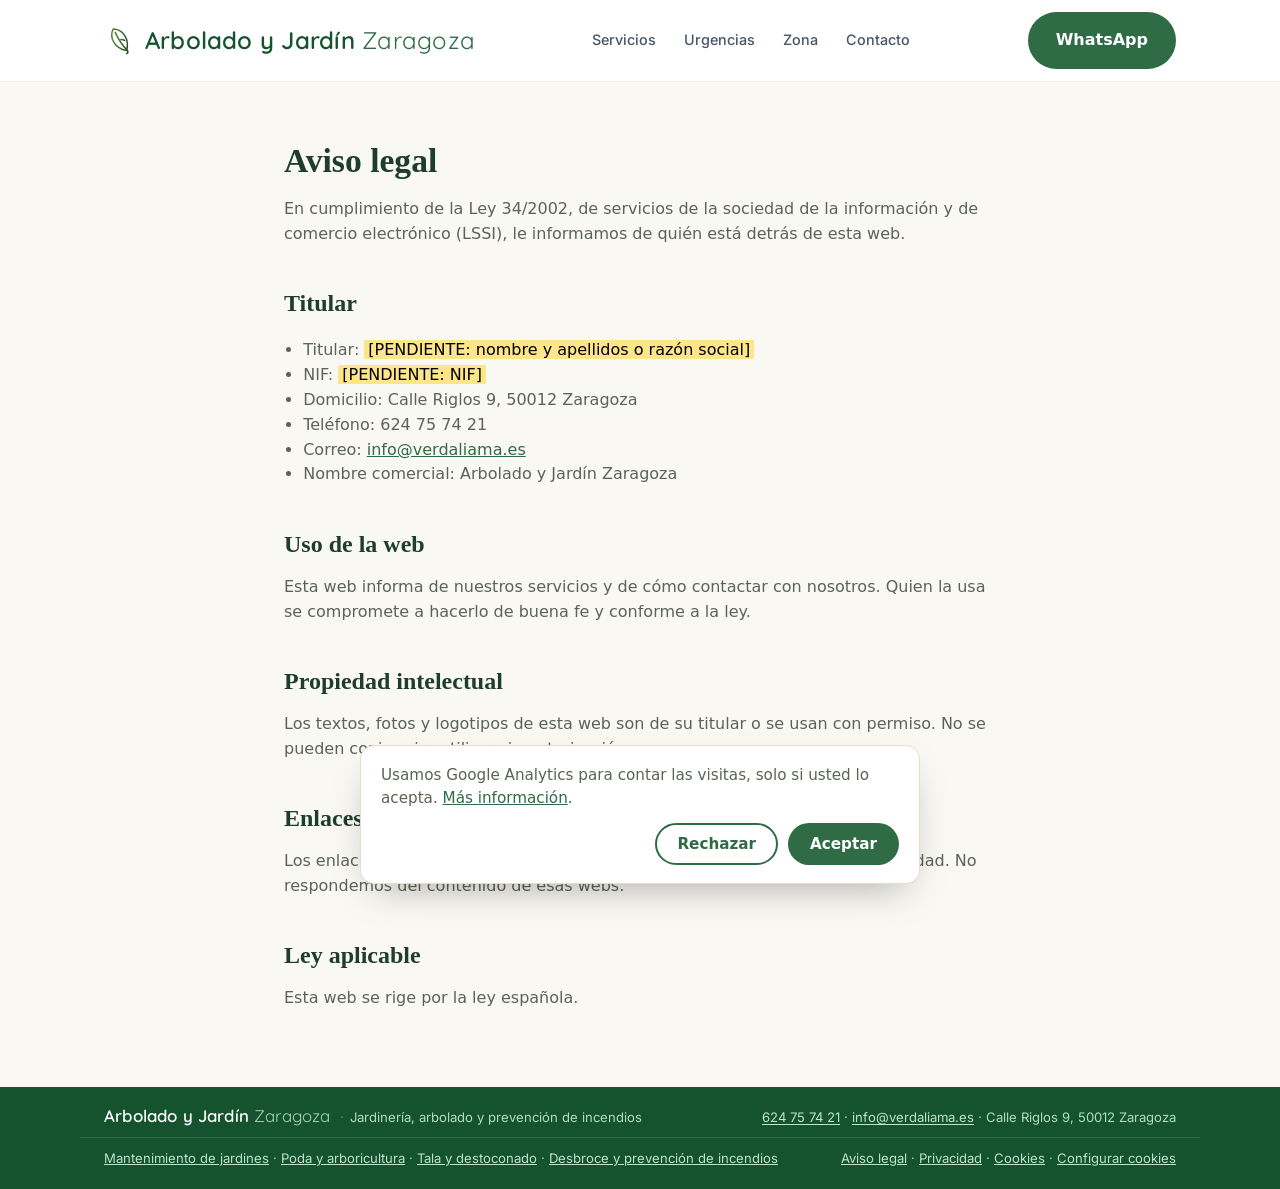
==== aviso-legal.html @ be9f530a "Renovación de la web: páginas por servicio, fotos reales, legales y cookies - Fotos de IA sustituida" ====
<!doctype html>
<html lang="es">
<head>
<meta charset="UTF-8">
<meta name="viewport" content="width=device-width, initial-scale=1">
<title>Aviso legal | Arbolado y Jardín Zaragoza</title>
<meta name="description" content="Aviso legal de Arbolado y Jardín Zaragoza.">
<link rel="canonical" href="https://arboladoyjardinzaragoza.es/aviso-legal.html">
<meta name="theme-color" content="#14532d">
<link rel="icon" href="img/verdalia-favicon.svg" type="image/svg+xml">
<meta property="og:type" content="website">
<meta property="og:locale" content="es_ES">
<meta property="og:site_name" content="Arbolado y Jardín Zaragoza">
<meta property="og:title" content="Aviso legal | Arbolado y Jardín Zaragoza">
<meta property="og:description" content="Aviso legal de Arbolado y Jardín Zaragoza.">
<meta property="og:url" content="https://arboladoyjardinzaragoza.es/aviso-legal.html">
<meta property="og:image" content="https://arboladoyjardinzaragoza.es/img/fotos/tala-pino-junto-a-viviendas.webp">
<link rel="preconnect" href="https://fonts.googleapis.com">
<link rel="preconnect" href="https://fonts.gstatic.com" crossorigin>
<link href="https://fonts.googleapis.com/css2?family=Inter:wght@400;500;600;700&family=Quicksand:wght@400;600&display=swap" rel="stylesheet">
<link rel="stylesheet" href="css/styles.css">
<script src="js/cookies.js"></script>
</head>
<body>

<header class="site-header">
  <div class="container header-inner">
    <a class="logo" href="" aria-label="Arbolado y Jardín Zaragoza, inicio">
      <img class="logo-mark" src="img/verdalia-hoja.svg" alt="" aria-hidden="true">
      <span class="logo-text">Arbolado y Jardín<span> Zaragoza</span></span>
    </a>
    <nav class="nav" id="nav">
      <a href="#servicios">Servicios</a>
      <a href="#expres">Urgencias</a>
      <a href="#zona">Zona</a>
      <a href="#contacto">Contacto</a>
    </nav>
    <div class="header-actions">
      <a class="btn btn-primary btn-header" href="https://wa.me/34624757421?text=%5BJARDINERIA%5D%20Hola%2C%20vengo%20de%20arboladoyjardinzaragoza.es.%20Os%20cuento%20qu%C3%A9%20necesito%20y%20d%C3%B3nde%3A%20" target="_blank" rel="noopener">WhatsApp</a>
      <button class="nav-toggle" id="nav-toggle" aria-label="Abrir menú" aria-controls="nav" aria-expanded="false">
        <span></span><span></span><span></span>
      </button>
    </div>
  </div>
</header>

<main>

  <section class="section">
    <div class="container prosa">
      <h1>Aviso legal</h1>
      
<p>En cumplimiento de la Ley 34/2002, de servicios de la sociedad de la información y de comercio electrónico (LSSI), le informamos de quién está detrás de esta web.</p>
<h2>Titular</h2>
<ul>
<li>Titular: <mark class="pendiente">[PENDIENTE: nombre y apellidos o razón social]</mark></li>
<li>NIF: <mark class="pendiente">[PENDIENTE: NIF]</mark></li>
<li>Domicilio: Calle Riglos 9, 50012 Zaragoza</li>
<li>Teléfono: 624 75 74 21</li>
<li>Correo: <a href="mailto:info@verdaliama.es">info@verdaliama.es</a></li>
<li>Nombre comercial: Arbolado y Jardín Zaragoza</li>
</ul>
<h2>Uso de la web</h2>
<p>Esta web informa de nuestros servicios y de cómo contactar con nosotros. Quien la usa se compromete a hacerlo de buena fe y conforme a la ley.</p>
<h2>Propiedad intelectual</h2>
<p>Los textos, fotos y logotipos de esta web son de su titular o se usan con permiso. No se pueden copiar ni reutilizar sin autorización.</p>
<h2>Enlaces</h2>
<p>Los enlaces a otras webs (WhatsApp, Google Maps) se ofrecen para su comodidad. No respondemos del contenido de esas webs.</p>
<h2>Ley aplicable</h2>
<p>Esta web se rige por la ley española.</p>

    </div>
  </section>

</main>

<footer class="site-footer">
  <div class="container footer-inner">
    <p class="footer-firma">
      <span class="logo-text">Arbolado y Jardín<span> Zaragoza</span></span>
      <span class="footer-sep">·</span>Jardinería, arbolado y prevención de incendios
    </p>
    <p class="footer-contacto"><a href="tel:+34624757421">624 75 74 21</a> · <a href="mailto:info@verdaliama.es">info@verdaliama.es</a> · Calle Riglos 9, 50012 Zaragoza</p>
  </div>
  <div class="container footer-inner footer-links">
    <p><a href="servicios/mantenimiento-de-jardines.html">Mantenimiento de jardines</a> · <a href="servicios/poda-de-arboles.html">Poda y arboricultura</a> · <a href="servicios/tala-y-destoconado.html">Tala y destoconado</a> · <a href="servicios/desbroce-y-prevencion-de-incendios.html">Desbroce y prevención de incendios</a></p>
    <p><a href="aviso-legal.html">Aviso legal</a> · <a href="privacidad.html">Privacidad</a> · <a href="cookies.html">Cookies</a> · <a href="#" data-cookies-config>Configurar cookies</a></p>
  </div>
</footer>

<script>
  (function () {
    var toggle = document.getElementById('nav-toggle');
    var nav = document.getElementById('nav');
    if (!toggle || !nav) return;
    function closeNav() {
      nav.classList.remove('open');
      toggle.classList.remove('open');
      toggle.setAttribute('aria-expanded', 'false');
    }
    toggle.addEventListener('click', function () {
      var abierto = nav.classList.toggle('open');
      toggle.classList.toggle('open', abierto);
      toggle.setAttribute('aria-expanded', abierto ? 'true' : 'false');
    });
    nav.querySelectorAll('a').forEach(function (a) { a.addEventListener('click', closeNav); });
  })();
</script>

</body>
</html>
---- css/styles.css ----
:root {
  --verde-950: #14532d;
  --verde-900: #1f3d2b;
  --verde-700: #2f6b45;
  --verde-500: #418a57;
  --verde-100: #eaf3ec;
  --crema: #faf8f3;
  --tierra: #6b5a45;
  --texto: #26301f;
  --texto-suave: #5a6455;
  --slate-600: #475569;
  --slate-900: #0f172a;
  --radius: 14px;
  --max-width: 1120px;
}

* { box-sizing: border-box; }

html { scroll-behavior: smooth; }

body {
  margin: 0;
  font-family: "Segoe UI", system-ui, -apple-system, sans-serif;
  color: var(--texto);
  background: var(--crema);
  line-height: 1.55;
}

h1, h2, h3 {
  font-family: Georgia, "Times New Roman", serif;
  color: var(--verde-900);
  margin: 0 0 .5em;
}

h1 { font-size: 2.6rem; line-height: 1.15; }
h2 { font-size: 2rem; text-align: center; }
h3 { font-size: 1.2rem; }

p { margin: 0 0 1em; color: var(--texto-suave); }

.container {
  max-width: var(--max-width);
  margin: 0 auto;
  padding: 0 24px;
}

/* Header */
.site-header {
  position: sticky;
  top: 0;
  background: rgba(255, 255, 255, .95);
  backdrop-filter: blur(8px);
  border-bottom: 1px solid #f0f0ee;
  z-index: 10;
}

.header-inner {
  display: flex;
  align-items: center;
  justify-content: space-between;
  padding-top: 12px;
  padding-bottom: 12px;
  gap: 16px;
}

.logo {
  display: inline-flex;
  align-items: center;
  gap: .55rem;
  text-decoration: none;
}
.logo-mark { height: 2rem; width: auto; display: block; }
.logo-text {
  font-family: "Quicksand", system-ui, sans-serif;
  font-size: 1.5rem;
  font-weight: 600;
  letter-spacing: .01em;
  color: var(--verde-950);
  line-height: 1;
}
.logo-text span { font-weight: 400; color: var(--verde-700); }

.nav {
  display: flex;
  gap: 28px;
  flex: 1;
  justify-content: center;
  font-family: "Inter", system-ui, sans-serif;
}
.nav a {
  color: var(--slate-600);
  text-decoration: none;
  font-size: .9rem;
  font-weight: 500;
  transition: color .15s ease;
}
.nav a:hover { color: var(--slate-900); }

.header-actions {
  display: flex;
  align-items: center;
  gap: 12px;
}
.btn-header { white-space: nowrap; }

/* Botón hamburguesa (solo móvil) */
.nav-toggle {
  display: none;
  flex-direction: column;
  justify-content: center;
  gap: 5px;
  width: 42px;
  height: 42px;
  padding: 0;
  background: transparent;
  border: 1px solid #e3e3df;
  border-radius: 10px;
  cursor: pointer;
}
.nav-toggle span {
  display: block;
  width: 20px;
  height: 2px;
  margin: 0 auto;
  background: var(--slate-900);
  border-radius: 2px;
  transition: transform .2s ease, opacity .2s ease;
}
.nav-toggle.open span:nth-child(1) { transform: translateY(7px) rotate(45deg); }
.nav-toggle.open span:nth-child(2) { opacity: 0; }
.nav-toggle.open span:nth-child(3) { transform: translateY(-7px) rotate(-45deg); }

/* Buttons */
.btn {
  display: inline-block;
  padding: 14px 26px;
  border-radius: 999px;
  text-decoration: none;
  font-size: 1rem;
  font-weight: 600;
  border: 2px solid transparent;
  transition: transform .15s ease, background .15s ease;
}
.btn:hover { transform: translateY(-1px); }

.btn-primary {
  background: var(--verde-700);
  color: #fff;
}
.btn-primary:hover { background: var(--verde-900); }

.btn-ghost {
  background: transparent;
  border-color: var(--verde-700);
  color: var(--verde-700);
}
.btn-ghost:hover { background: var(--verde-100); }

/* Hero */
.hero {
  padding: 64px 0;
  background: linear-gradient(180deg, var(--verde-100), var(--crema));
}
.hero-inner {
  display: grid;
  grid-template-columns: 1.1fr .9fr;
  gap: 48px;
  align-items: center;
}
.hero-sub {
  font-size: 1.15rem;
  max-width: 46ch;
}
.hero-cta {
  display: flex;
  gap: 16px;
  flex-wrap: wrap;
  margin-top: 8px;
}
.hero-image {
  border-radius: var(--radius);
  width: 100%;
  min-height: 320px;
  max-height: 400px;
  object-fit: cover;
  display: block;
}

/* Franja destacada: gestión completa */
.highlight {
  background: var(--verde-900);
  color: #fff;
}
.highlight-inner {
  display: flex;
  align-items: center;
  gap: 18px;
  padding: 22px 24px;
}
.highlight-icon {
  width: 34px;
  height: 34px;
  flex-shrink: 0;
  filter: brightness(0) invert(1);
  opacity: .9;
}
.highlight-inner p {
  margin: 0;
  color: rgba(255, 255, 255, .88);
  font-size: 1.05rem;
}
.highlight-inner strong { color: #fff; }

/* Sections */
.section { padding: 60px 0; }
.section-alt { background: var(--verde-100); }
.section-sub {
  text-align: center;
  max-width: 60ch;
  margin: 0 auto 36px;
  font-size: 1.05rem;
}

.services-group + .services-group { margin-top: 36px; }
.group-title {
  text-align: center;
  font-size: 1rem;
  text-transform: uppercase;
  letter-spacing: .06em;
  color: var(--verde-700);
  margin: 0 0 20px;
}

.cards {
  display: grid;
  grid-template-columns: repeat(3, 1fr);
  gap: 16px;
}
.card {
  background: #fff;
  border-radius: var(--radius);
  padding: 22px 24px;
  border: 1px solid #e3ddd0;
}
.card h4 {
  font-family: Georgia, "Times New Roman", serif;
  color: var(--verde-900);
  font-size: 1.1rem;
  margin: 0 0 .4em;
}
.card p { margin-bottom: 0; font-size: .95rem; }

.features {
  display: grid;
  grid-template-columns: repeat(auto-fit, minmax(220px, 1fr));
  gap: 32px;
  text-align: center;
}
.feature p { margin-bottom: 0; }

/* Recuadro de trabajos puntuales */
.panel {
  display: grid;
  grid-template-columns: 1fr 1.15fr;
  gap: 40px;
  align-items: center;
  background: #fff;
  border: 1px solid #e3ddd0;
  border-radius: var(--radius);
  padding: 40px;
}
.panel h2 { text-align: left; margin-bottom: .35em; }
.panel-intro p { margin-bottom: 0; }
.panel-badge {
  display: inline-block;
  background: var(--verde-700);
  color: #fff;
  font-family: "Inter", system-ui, sans-serif;
  font-size: .72rem;
  font-weight: 700;
  letter-spacing: .08em;
  text-transform: uppercase;
  padding: 5px 12px;
  border-radius: 999px;
  margin-bottom: 14px;
}
.lista-check {
  list-style: none;
  margin: 0;
  padding: 0;
  display: grid;
  gap: 14px;
}
.lista-check li {
  position: relative;
  padding-left: 32px;
  color: var(--texto);
}
.lista-check li::before {
  content: "";
  position: absolute;
  left: 0;
  top: 2px;
  width: 20px;
  height: 20px;
  background: url('data:image/svg+xml;utf8,<svg xmlns="http://www.w3.org/2000/svg" viewBox="0 0 20 20"><circle cx="10" cy="10" r="10" fill="%232f6b45"/><path d="M6 10.4l2.6 2.6 5-5.6" fill="none" stroke="white" stroke-width="2" stroke-linecap="round" stroke-linejoin="round"/></svg>') no-repeat center / contain;
}

.zona-inner { text-align: center; max-width: 70ch; margin: 0 auto; }

.mapa-embed {
  margin-top: 32px;
  border-radius: var(--radius);
  overflow: hidden;
  border: 1px solid #e3ddd0;
}
.mapa-embed iframe {
  width: 100%;
  height: 320px;
  border: 0;
  display: block;
}

.section-cta {
  background: var(--verde-900);
  text-align: center;
}
.section-cta h2 { color: #fff; }
.section-cta p { color: #d7e3da; }
.contacto-inner { max-width: 60ch; margin: 0 auto; }
.contacto-inner .hero-cta { justify-content: center; }
.section-cta .btn-ghost { border-color: #fff; color: #fff; }
.section-cta .btn-ghost:hover { background: rgba(255,255,255,.1); }
.contacto-direccion { margin: 20px 0 0; color: #d7e3da; font-size: .95rem; }

/* Footer */
.site-footer {
  background: var(--verde-950);
  color: rgba(220, 252, 231, .8);
  padding: 20px 0;
  font-family: "Inter", system-ui, sans-serif;
}
.footer-inner {
  display: flex;
  align-items: center;
  justify-content: space-between;
  flex-wrap: wrap;
  gap: 12px 20px;
  font-size: .82rem;
}
.footer-inner p { margin: 0; color: inherit; }

.footer-firma { line-height: 1.4; }
.footer-firma .logo-text { font-size: 1.05rem; color: #fff; }
.footer-firma .logo-text span { color: rgba(220, 252, 231, .75); }
.footer-sep { margin: 0 6px; opacity: .5; font-weight: 400; }
.footer-contacto { color: rgba(220, 252, 231, .7); }

@media (max-width: 820px) {
  .nav-toggle { display: flex; }

  .nav {
    display: none;
    position: absolute;
    top: 100%;
    left: 0;
    right: 0;
    flex-direction: column;
    gap: 0;
    background: #fff;
    border-bottom: 1px solid #f0f0ee;
    box-shadow: 0 12px 24px -14px rgba(20, 83, 45, .35);
    padding: 8px 0;
  }
  .nav.open { display: flex; }
  .nav a {
    padding: 14px 24px;
    font-size: 1rem;
    border-bottom: 1px solid #f5f5f2;
  }
  .nav a:last-child { border-bottom: 0; }

  .hero-inner { grid-template-columns: 1fr; }
  h1 { font-size: 2.1rem; }

  .panel {
    grid-template-columns: 1fr;
    gap: 24px;
    padding: 28px;
  }
  .panel h2 { text-align: center; }

  .cards { grid-template-columns: repeat(2, 1fr); }
}

@media (max-width: 560px) {
  .cards { grid-template-columns: 1fr; }
}

/* Enlaces al formulario de contacto (correo) */
.contacto-direccion a, .footer-contacto a { color: inherit; text-decoration: underline; text-underline-offset: 2px; }
.contacto-direccion a:hover, .footer-contacto a:hover { color: #fff; }

/* ===== Renovación 11-2026: tarjetas con foto, páginas de servicio, legales y cookies ===== */
a { color: var(--verde-700); }
.cards-4 { grid-template-columns: repeat(4, 1fr); }
.card-link {
  display: flex; flex-direction: column; padding: 0; overflow: hidden;
  text-decoration: none; color: inherit; transition: transform .15s ease, box-shadow .15s ease;
}
.card-link:hover { transform: translateY(-2px); box-shadow: 0 10px 24px -16px rgba(20, 83, 45, .5); }
.card-img { width: 100%; height: 170px; object-fit: cover; display: block; }
.card-icono {
  height: 170px; display: flex; align-items: center; justify-content: center;
  background: var(--verde-100); color: var(--verde-700);
}
.card-icono svg { width: 64px; height: 64px; }
.card-body { padding: 18px 20px 20px; display: flex; flex-direction: column; flex: 1; }
.card-body h3 { font-size: 1.1rem; }
.card-body p { font-size: .95rem; }
.card-mas { margin-top: auto; font-weight: 600; color: var(--verde-700); font-size: .92rem; }

.page-hero { padding: 48px 0 40px; background: linear-gradient(180deg, var(--verde-100), var(--crema)); }
.page-hero h1 { max-width: 22ch; }
.migas { font-size: .88rem; margin-bottom: 12px; }
.migas a { color: var(--texto-suave); }

.prosa { max-width: 760px; }
.prosa h2 { text-align: left; font-size: 1.5rem; margin-top: 1.6em; }
.prosa h1 { font-size: 2.1rem; }
.prosa ul:not(.lista-check) { color: var(--texto-suave); padding-left: 1.2em; }
.prosa .lista-check { margin-bottom: 1em; }
.galeria { display: grid; grid-template-columns: repeat(3, 1fr); gap: 14px; margin: 32px 0 8px; }
.foto { margin: 0; }
.foto img { width: 100%; height: 220px; object-fit: cover; border-radius: 10px; display: block; }
.foto figcaption { font-size: .85rem; color: var(--texto-suave); margin-top: 6px; }
.faq details { background: #fff; border: 1px solid #e3ddd0; border-radius: 10px; padding: 14px 18px; margin-bottom: 10px; }
.faq summary { cursor: pointer; font-weight: 600; color: var(--verde-900); }
.faq details p { margin: 10px 0 0; }
.otros { padding-left: 1.2em; }
.tabla { width: 100%; border-collapse: collapse; font-size: .92rem; margin: 10px 0 20px; }
.tabla th, .tabla td { border: 1px solid #e3ddd0; padding: 8px 10px; text-align: left; vertical-align: top; }
.tabla th { background: var(--verde-100); }
.pendiente { background: #fde68a; padding: 0 4px; }

.mapa-embed { min-height: 120px; display: flex; align-items: center; justify-content: center; background: #fff; }
.mapa-cargar {
  font: inherit; font-weight: 600; color: var(--verde-700); background: var(--verde-100);
  border: 1px solid var(--verde-700); border-radius: 999px; padding: 12px 22px; cursor: pointer;
}

.footer-links { margin-top: 10px; padding-top: 10px; border-top: 1px solid rgba(220, 252, 231, .15); }
.site-footer a { color: rgba(220, 252, 231, .85); }

.aviso-cookies {
  position: fixed; left: 16px; right: 16px; bottom: 16px; z-index: 50; max-width: 560px; margin: 0 auto;
  background: #fff; border: 1px solid #e3ddd0; border-radius: var(--radius);
  box-shadow: 0 16px 40px -16px rgba(0, 0, 0, .35); padding: 18px 20px;
}
.aviso-cookies p { margin: 0 0 12px; font-size: .95rem; }
.aviso-botones { display: flex; gap: 10px; justify-content: flex-end; flex-wrap: wrap; }
.aviso-botones .btn { padding: 10px 20px; font-size: .95rem; cursor: pointer; font-family: inherit; }

@media (max-width: 980px) { .cards-4 { grid-template-columns: repeat(2, 1fr); } }
@media (max-width: 560px) {
  .cards-4, .galeria { grid-template-columns: 1fr; }
  .logo-text { font-size: 1.15rem; }
}
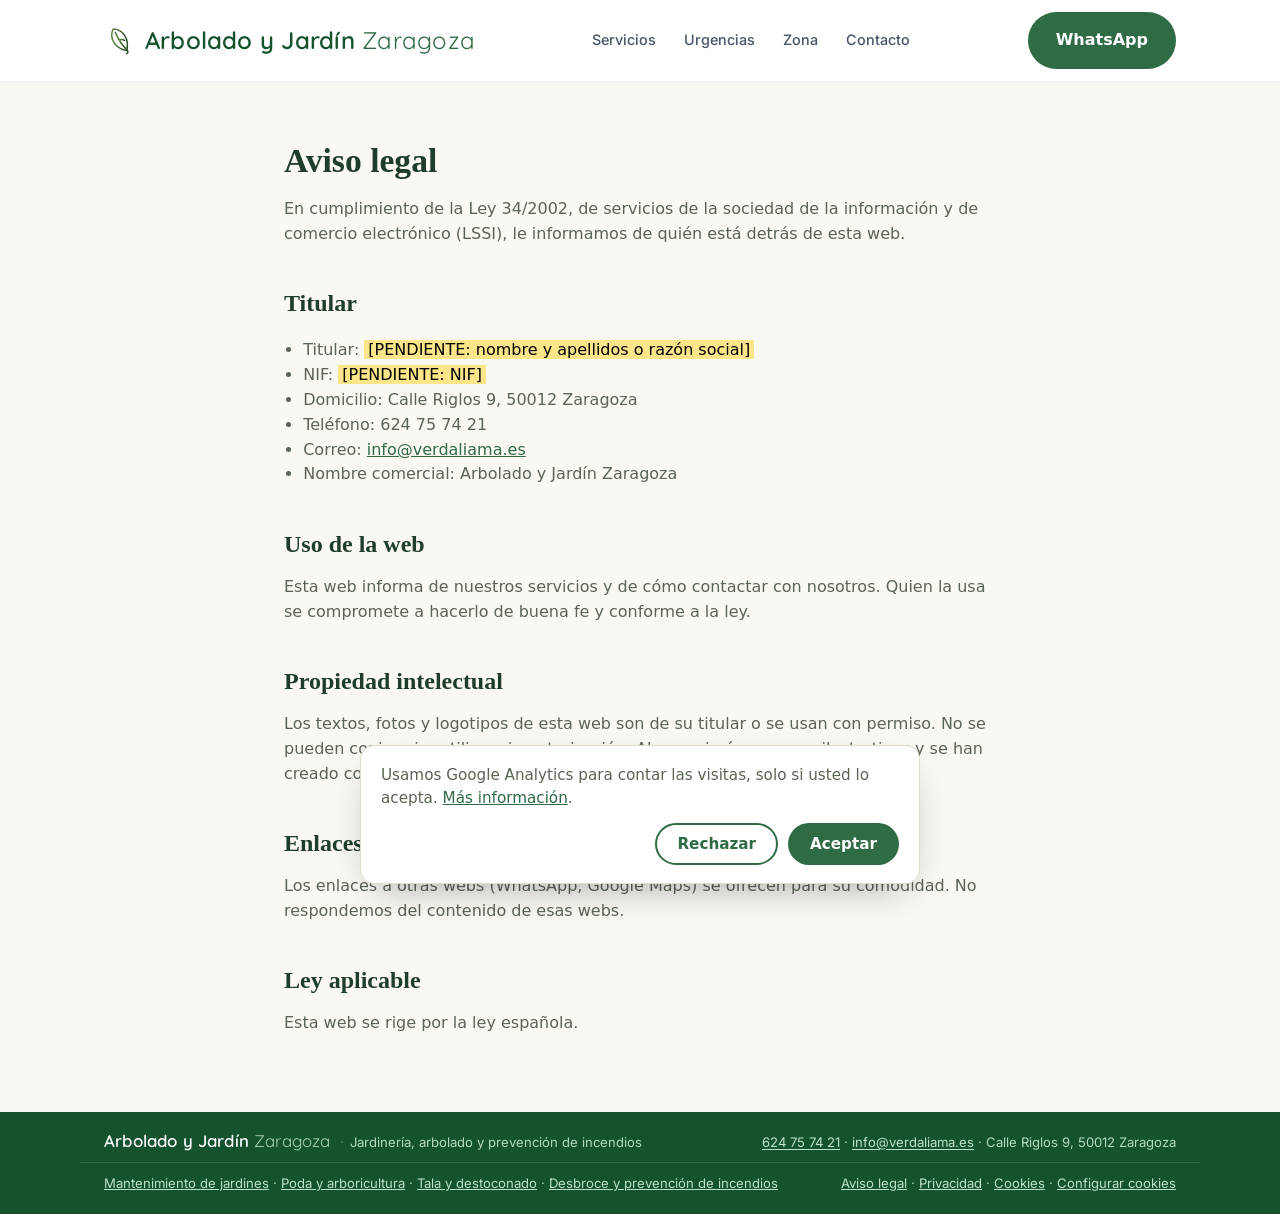
==== commit a0ba461c: "Fotos nuevas y datos para que las IA encuentren la web Fotos: - Portada con la foto real de la siega" ====
--- a/aviso-legal.html
+++ b/aviso-legal.html
@@ -6,6 +6,7 @@
 <title>Aviso legal | Arbolado y Jardín Zaragoza</title>
 <meta name="description" content="Aviso legal de Arbolado y Jardín Zaragoza.">
 <link rel="canonical" href="https://arboladoyjardinzaragoza.es/aviso-legal.html">
+<meta name="robots" content="index, follow, max-image-preview:large">
 <meta name="theme-color" content="#14532d">
 <link rel="icon" href="img/verdalia-favicon.svg" type="image/svg+xml">
 <meta property="og:type" content="website">
@@ -14,7 +15,9 @@
 <meta property="og:title" content="Aviso legal | Arbolado y Jardín Zaragoza">
 <meta property="og:description" content="Aviso legal de Arbolado y Jardín Zaragoza.">
 <meta property="og:url" content="https://arboladoyjardinzaragoza.es/aviso-legal.html">
-<meta property="og:image" content="https://arboladoyjardinzaragoza.es/img/fotos/tala-pino-junto-a-viviendas.webp">
+<meta property="og:image" content="https://arboladoyjardinzaragoza.es/img/compartir.jpg">
+<meta property="og:image:width" content="1200">
+<meta property="og:image:height" content="630">
 <link rel="preconnect" href="https://fonts.googleapis.com">
 <link rel="preconnect" href="https://fonts.gstatic.com" crossorigin>
 <link href="https://fonts.googleapis.com/css2?family=Inter:wght@400;500;600;700&family=Quicksand:wght@400;600&display=swap" rel="stylesheet">
@@ -63,7 +66,7 @@
 <h2>Uso de la web</h2>
 <p>Esta web informa de nuestros servicios y de cómo contactar con nosotros. Quien la usa se compromete a hacerlo de buena fe y conforme a la ley.</p>
 <h2>Propiedad intelectual</h2>
-<p>Los textos, fotos y logotipos de esta web son de su titular o se usan con permiso. No se pueden copiar ni reutilizar sin autorización.</p>
+<p>Los textos, fotos y logotipos de esta web son de su titular o se usan con permiso. No se pueden copiar ni reutilizar sin autorización. Algunas imágenes son ilustrativas y se han creado con inteligencia artificial.</p>
 <h2>Enlaces</h2>
 <p>Los enlaces a otras webs (WhatsApp, Google Maps) se ofrecen para su comodidad. No respondemos del contenido de esas webs.</p>
 <h2>Ley aplicable</h2>
--- a/css/styles.css
+++ b/css/styles.css
@@ -181,8 +181,9 @@
   border-radius: var(--radius);
   width: 100%;
   min-height: 320px;
-  max-height: 400px;
+  max-height: 520px;
   object-fit: cover;
+  object-position: center 62%;
   display: block;
 }
 
@@ -426,12 +427,14 @@
 .migas a { color: var(--texto-suave); }
 
 .prosa { max-width: 760px; }
+.prosa.prosa-centro h2 { text-align: center; }
 .prosa h2 { text-align: left; font-size: 1.5rem; margin-top: 1.6em; }
 .prosa h1 { font-size: 2.1rem; }
 .prosa ul:not(.lista-check) { color: var(--texto-suave); padding-left: 1.2em; }
 .prosa .lista-check { margin-bottom: 1em; }
 .galeria { display: grid; grid-template-columns: repeat(3, 1fr); gap: 14px; margin: 32px 0 8px; }
 .foto { margin: 0; }
+.foto a { display: block; }
 .foto img { width: 100%; height: 220px; object-fit: cover; border-radius: 10px; display: block; }
 .foto figcaption { font-size: .85rem; color: var(--texto-suave); margin-top: 6px; }
 .faq details { background: #fff; border: 1px solid #e3ddd0; border-radius: 10px; padding: 14px 18px; margin-bottom: 10px; }
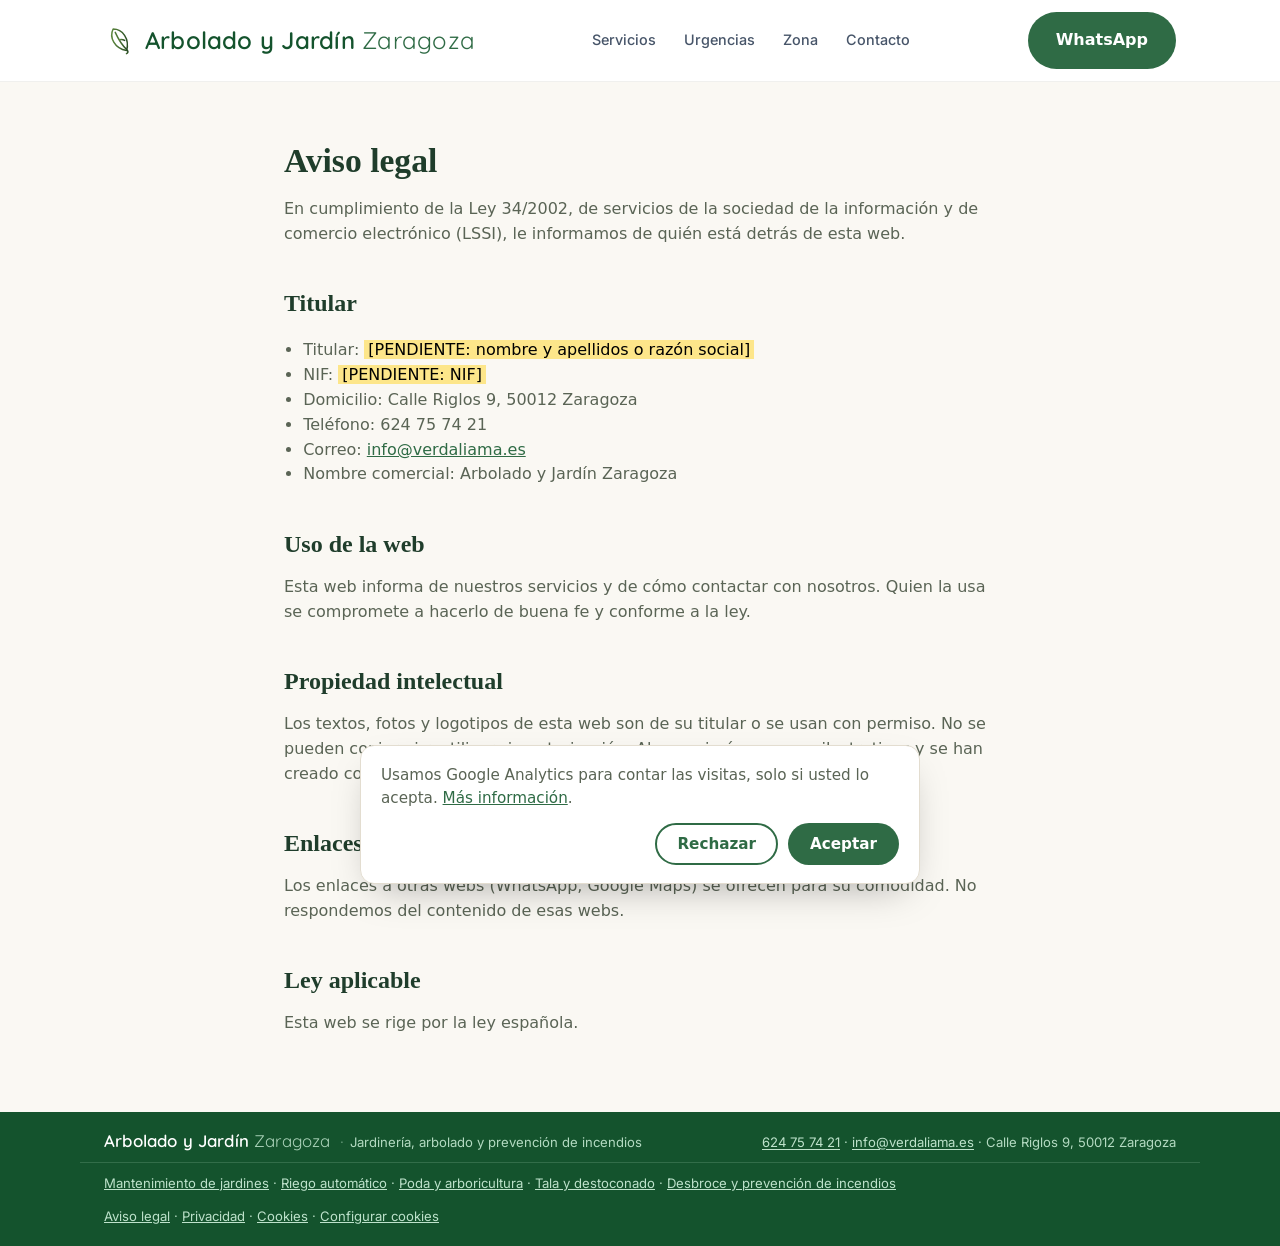
==== commit 163c38a0: "Servicio nuevo: riego automático - Página servicios/riego-automatico.html (instalación, reparación y" ====
--- a/aviso-legal.html
+++ b/aviso-legal.html
@@ -86,7 +86,7 @@
     <p class="footer-contacto"><a href="tel:+34624757421">624 75 74 21</a> · <a href="mailto:info@verdaliama.es">info@verdaliama.es</a> · Calle Riglos 9, 50012 Zaragoza</p>
   </div>
   <div class="container footer-inner footer-links">
-    <p><a href="servicios/mantenimiento-de-jardines.html">Mantenimiento de jardines</a> · <a href="servicios/poda-de-arboles.html">Poda y arboricultura</a> · <a href="servicios/tala-y-destoconado.html">Tala y destoconado</a> · <a href="servicios/desbroce-y-prevencion-de-incendios.html">Desbroce y prevención de incendios</a></p>
+    <p><a href="servicios/mantenimiento-de-jardines.html">Mantenimiento de jardines</a> · <a href="servicios/riego-automatico.html">Riego automático</a> · <a href="servicios/poda-de-arboles.html">Poda y arboricultura</a> · <a href="servicios/tala-y-destoconado.html">Tala y destoconado</a> · <a href="servicios/desbroce-y-prevencion-de-incendios.html">Desbroce y prevención de incendios</a></p>
     <p><a href="aviso-legal.html">Aviso legal</a> · <a href="privacidad.html">Privacidad</a> · <a href="cookies.html">Cookies</a> · <a href="#" data-cookies-config>Configurar cookies</a></p>
   </div>
 </footer>
--- a/css/styles.css
+++ b/css/styles.css
@@ -433,6 +433,11 @@
 .prosa ul:not(.lista-check) { color: var(--texto-suave); padding-left: 1.2em; }
 .prosa .lista-check { margin-bottom: 1em; }
 .galeria { display: grid; grid-template-columns: repeat(3, 1fr); gap: 14px; margin: 32px 0 8px; }
+.prosa > .galeria:first-child { margin-top: 0; }
+.galeria-1 { grid-template-columns: 1fr; }
+.galeria-1 .foto img { height: auto; max-height: 430px; }
+.galeria-2 { grid-template-columns: repeat(2, 1fr); }
+.galeria-2 .foto img { height: 250px; }
 .foto { margin: 0; }
 .foto a { display: block; }
 .foto img { width: 100%; height: 220px; object-fit: cover; border-radius: 10px; display: block; }
@@ -469,3 +474,17 @@
   .cards-4, .galeria { grid-template-columns: 1fr; }
   .logo-text { font-size: 1.15rem; }
 }
+
+/* Cinco servicios: tres arriba y dos centrados debajo */
+.cards-5 { grid-template-columns: repeat(6, 1fr); }
+.cards-5 > * { grid-column: span 2; }
+.cards-5 > :nth-child(4) { grid-column: 2 / span 2; }
+@media (max-width: 980px) {
+  .cards-5 { grid-template-columns: repeat(4, 1fr); }
+  .cards-5 > :nth-child(4) { grid-column: span 2; }
+  .cards-5 > :nth-child(5) { grid-column: 2 / span 2; }
+}
+@media (max-width: 560px) {
+  .cards-5 { grid-template-columns: 1fr; }
+  .cards-5 > :nth-child(n) { grid-column: auto; }
+}
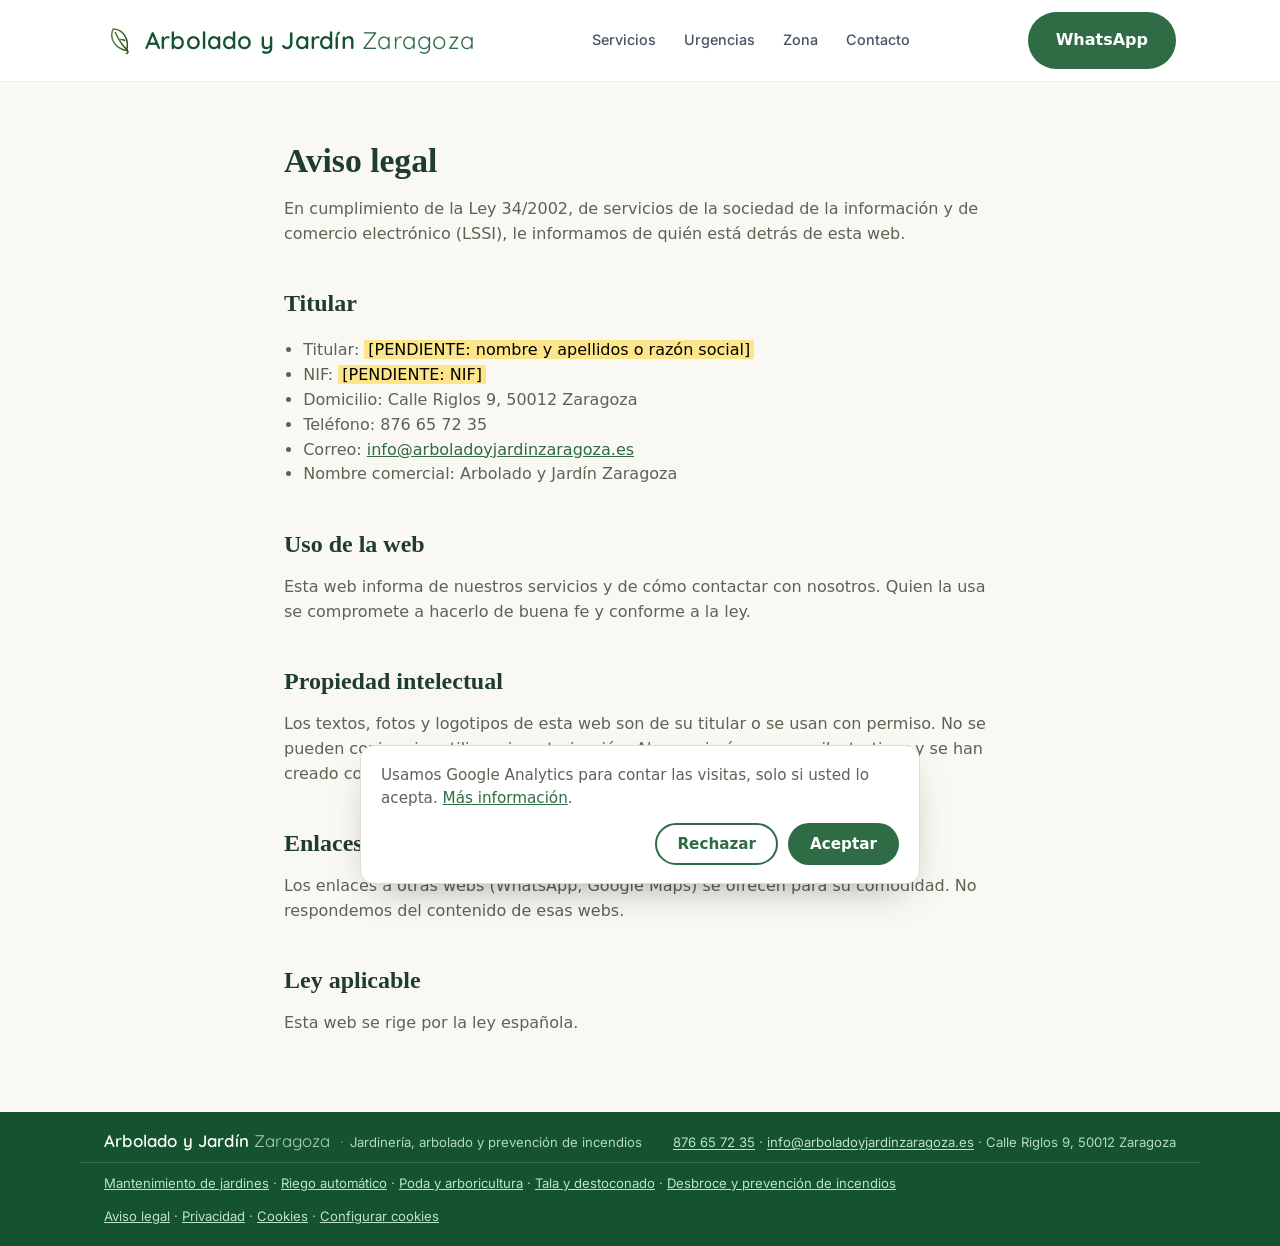
==== commit a3f0aa98: "Teléfono y correo propios de la web - Teléfono: 876 65 72 35 (antes el 624 75 74 21, que comparten  " ====
--- a/aviso-legal.html
+++ b/aviso-legal.html
@@ -39,7 +39,7 @@
       <a href="#contacto">Contacto</a>
     </nav>
     <div class="header-actions">
-      <a class="btn btn-primary btn-header" href="https://wa.me/34624757421?text=%5BJARDINERIA%5D%20Hola%2C%20vengo%20de%20arboladoyjardinzaragoza.es.%20Os%20cuento%20qu%C3%A9%20necesito%20y%20d%C3%B3nde%3A%20" target="_blank" rel="noopener">WhatsApp</a>
+      <a class="btn btn-primary btn-header" href="https://wa.me/34876657235?text=%5BJARDINERIA%5D%20Hola%2C%20vengo%20de%20arboladoyjardinzaragoza.es.%20Os%20cuento%20qu%C3%A9%20necesito%20y%20d%C3%B3nde%3A%20" target="_blank" rel="noopener">WhatsApp</a>
       <button class="nav-toggle" id="nav-toggle" aria-label="Abrir menú" aria-controls="nav" aria-expanded="false">
         <span></span><span></span><span></span>
       </button>
@@ -59,8 +59,8 @@
 <li>Titular: <mark class="pendiente">[PENDIENTE: nombre y apellidos o razón social]</mark></li>
 <li>NIF: <mark class="pendiente">[PENDIENTE: NIF]</mark></li>
 <li>Domicilio: Calle Riglos 9, 50012 Zaragoza</li>
-<li>Teléfono: 624 75 74 21</li>
-<li>Correo: <a href="mailto:info@verdaliama.es">info@verdaliama.es</a></li>
+<li>Teléfono: 876 65 72 35</li>
+<li>Correo: <a href="mailto:info@arboladoyjardinzaragoza.es">info@arboladoyjardinzaragoza.es</a></li>
 <li>Nombre comercial: Arbolado y Jardín Zaragoza</li>
 </ul>
 <h2>Uso de la web</h2>
@@ -83,7 +83,7 @@
       <span class="logo-text">Arbolado y Jardín<span> Zaragoza</span></span>
       <span class="footer-sep">·</span>Jardinería, arbolado y prevención de incendios
     </p>
-    <p class="footer-contacto"><a href="tel:+34624757421">624 75 74 21</a> · <a href="mailto:info@verdaliama.es">info@verdaliama.es</a> · Calle Riglos 9, 50012 Zaragoza</p>
+    <p class="footer-contacto"><a href="tel:+34876657235">876 65 72 35</a> · <a href="mailto:info@arboladoyjardinzaragoza.es">info@arboladoyjardinzaragoza.es</a> · Calle Riglos 9, 50012 Zaragoza</p>
   </div>
   <div class="container footer-inner footer-links">
     <p><a href="servicios/mantenimiento-de-jardines.html">Mantenimiento de jardines</a> · <a href="servicios/riego-automatico.html">Riego automático</a> · <a href="servicios/poda-de-arboles.html">Poda y arboricultura</a> · <a href="servicios/tala-y-destoconado.html">Tala y destoconado</a> · <a href="servicios/desbroce-y-prevencion-de-incendios.html">Desbroce y prevención de incendios</a></p>
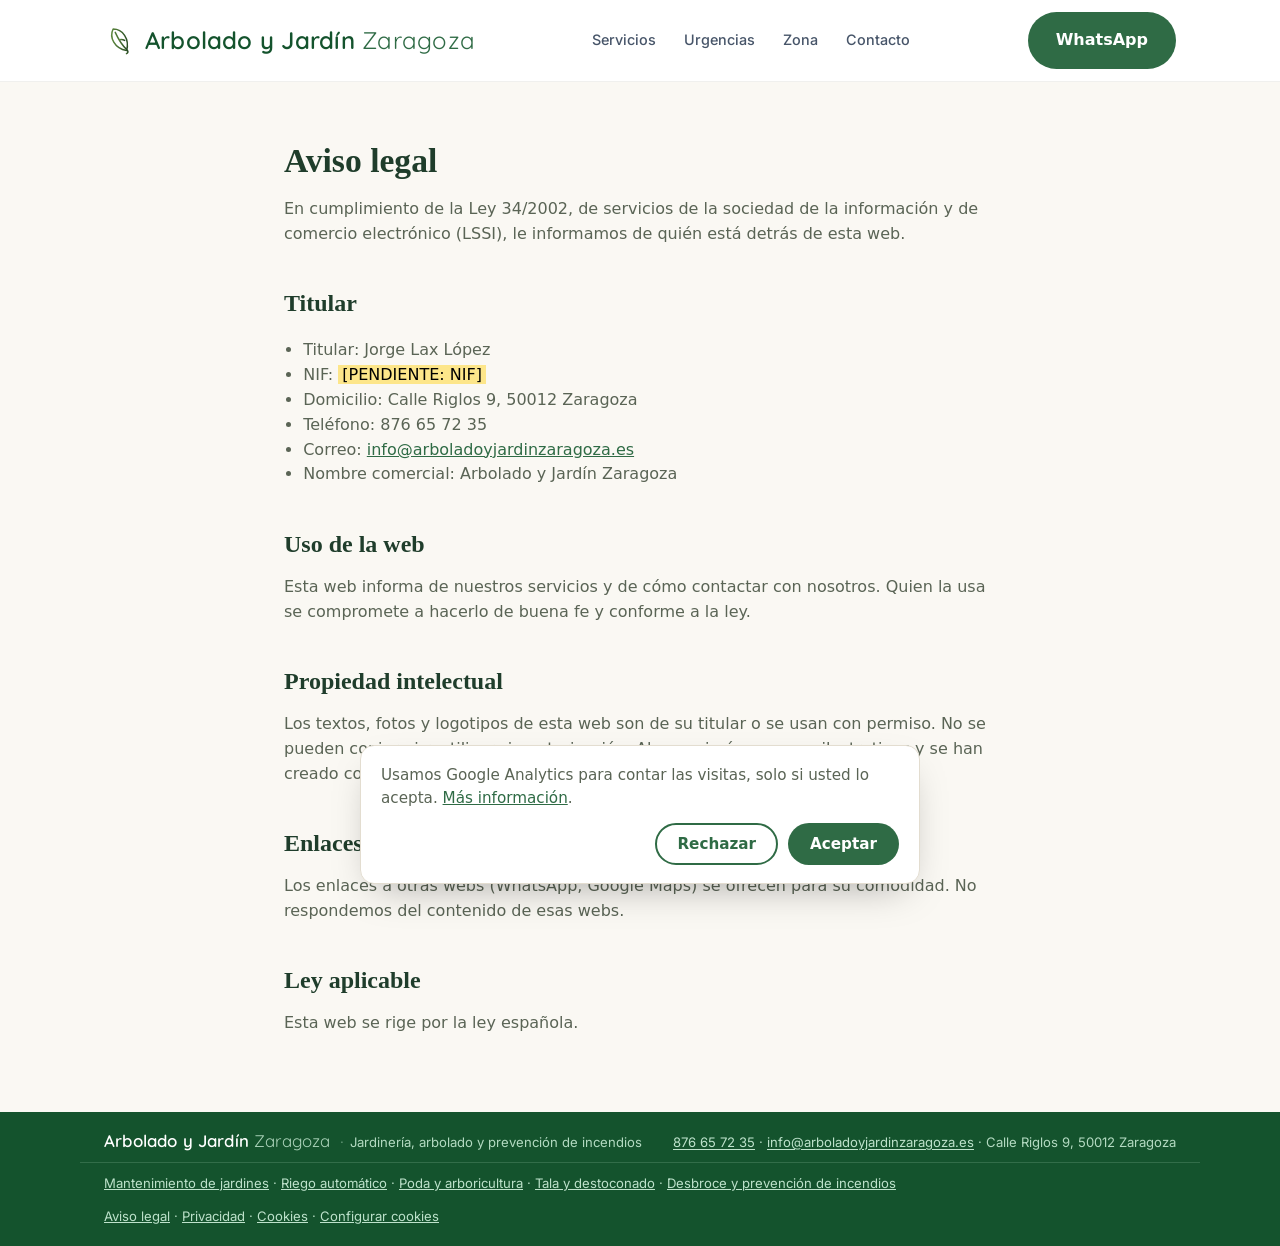
==== commit 4472e8a6: "Titular en las páginas legales, que dejan de indexarse - Titular: Jorge Lax López. El NIF sigue pend" ====
--- a/aviso-legal.html
+++ b/aviso-legal.html
@@ -6,7 +6,7 @@
 <title>Aviso legal | Arbolado y Jardín Zaragoza</title>
 <meta name="description" content="Aviso legal de Arbolado y Jardín Zaragoza.">
 <link rel="canonical" href="https://arboladoyjardinzaragoza.es/aviso-legal.html">
-<meta name="robots" content="index, follow, max-image-preview:large">
+<meta name="robots" content="noindex, follow">
 <meta name="theme-color" content="#14532d">
 <link rel="icon" href="img/verdalia-favicon.svg" type="image/svg+xml">
 <meta property="og:type" content="website">
@@ -56,7 +56,7 @@
 <p>En cumplimiento de la Ley 34/2002, de servicios de la sociedad de la información y de comercio electrónico (LSSI), le informamos de quién está detrás de esta web.</p>
 <h2>Titular</h2>
 <ul>
-<li>Titular: <mark class="pendiente">[PENDIENTE: nombre y apellidos o razón social]</mark></li>
+<li>Titular: Jorge Lax López</li>
 <li>NIF: <mark class="pendiente">[PENDIENTE: NIF]</mark></li>
 <li>Domicilio: Calle Riglos 9, 50012 Zaragoza</li>
 <li>Teléfono: 876 65 72 35</li>
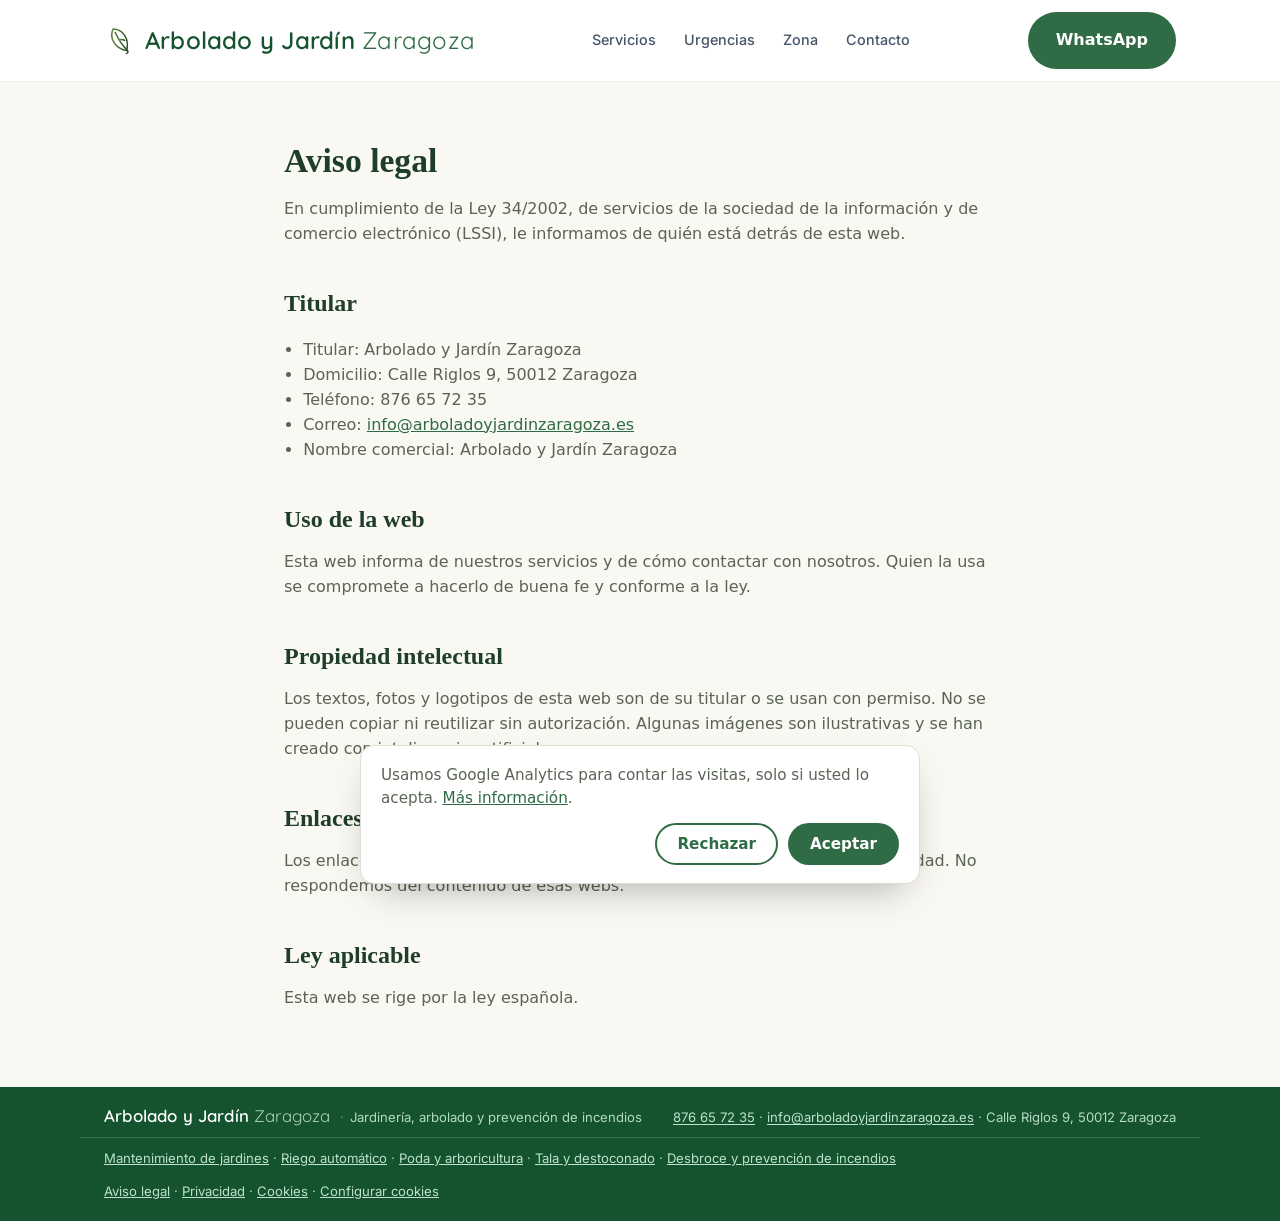
==== commit 6d5780cd: "Aviso legal: titular Arbolado y Jardín Zaragoza, sin NIF Por decisión de Jorge, el titular es el nom" ====
--- a/aviso-legal.html
+++ b/aviso-legal.html
@@ -56,8 +56,7 @@
 <p>En cumplimiento de la Ley 34/2002, de servicios de la sociedad de la información y de comercio electrónico (LSSI), le informamos de quién está detrás de esta web.</p>
 <h2>Titular</h2>
 <ul>
-<li>Titular: Jorge Lax López</li>
-<li>NIF: <mark class="pendiente">[PENDIENTE: NIF]</mark></li>
+<li>Titular: Arbolado y Jardín Zaragoza</li>
 <li>Domicilio: Calle Riglos 9, 50012 Zaragoza</li>
 <li>Teléfono: 876 65 72 35</li>
 <li>Correo: <a href="mailto:info@arboladoyjardinzaragoza.es">info@arboladoyjardinzaragoza.es</a></li>
